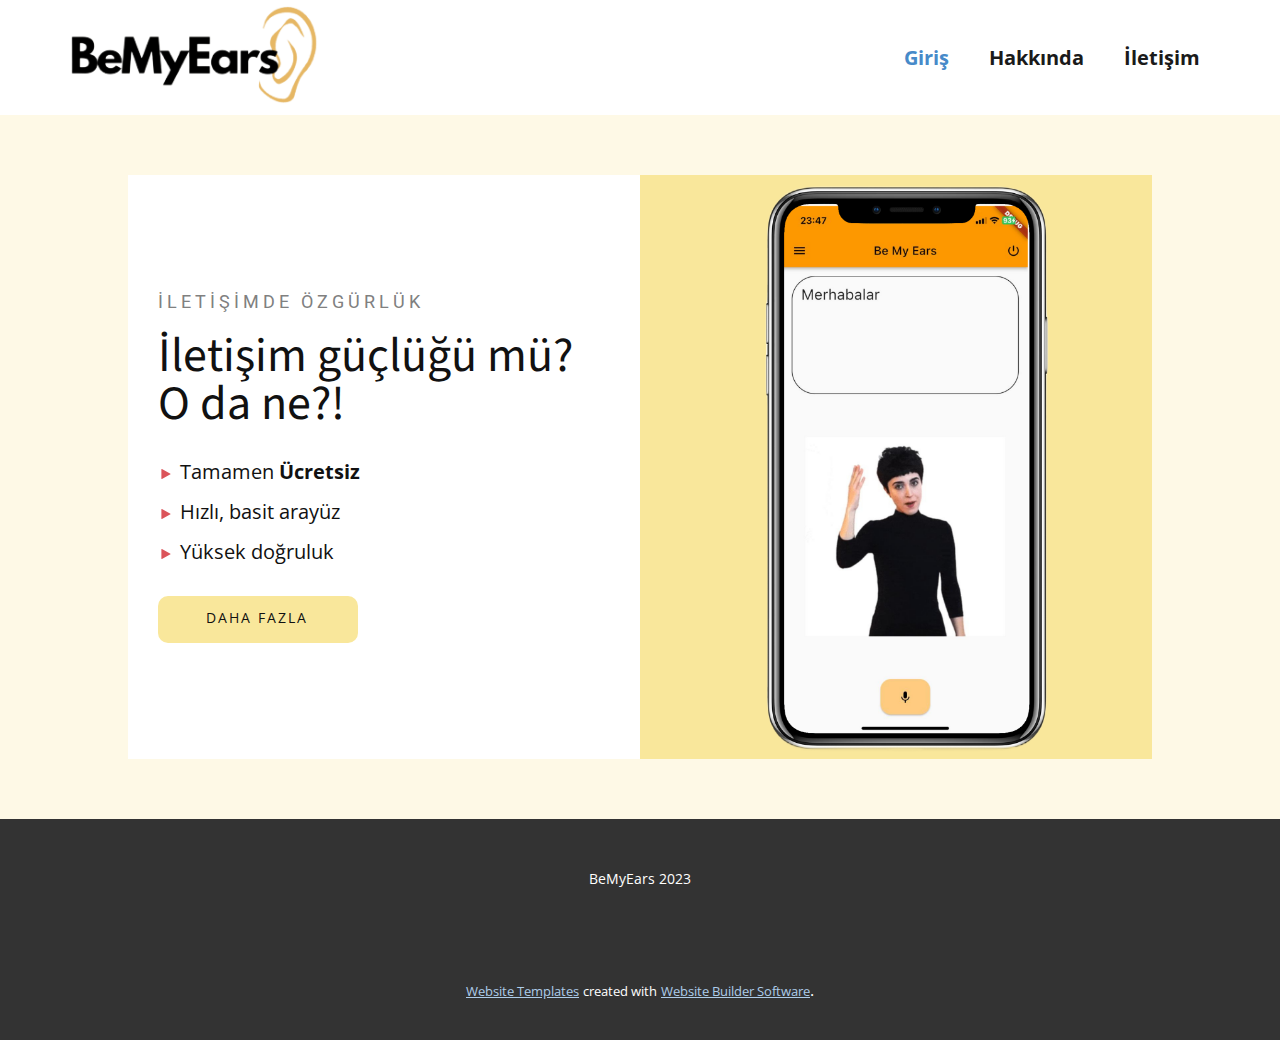
==== index.html @ d0858697 "BeMyEars Website" ====
<!DOCTYPE html>
<html style="font-size: 16px;" lang="tr"><head>
    <meta name="viewport" content="width=device-width, initial-scale=1.0">
    <meta charset="utf-8">
    <meta name="keywords" content="1000+ customer using Our application., INTUITIVE">
    <meta name="description" content="">
    <title>Giriş</title>
    <link rel="stylesheet" href="nicepage.css" media="screen">
<link rel="stylesheet" href="Giriş.css" media="screen">
    <script class="u-script" type="text/javascript" src="jquery.js" defer=""></script>
    <script class="u-script" type="text/javascript" src="nicepage.js" defer=""></script>
    <meta name="generator" content="Nicepage 5.9.6, nicepage.com">
    <link id="u-theme-google-font" rel="stylesheet" href="https://fonts.googleapis.com/css?family=Roboto:100,100i,300,300i,400,400i,500,500i,700,700i,900,900i|Open+Sans:300,300i,400,400i,500,500i,600,600i,700,700i,800,800i">
    <link id="u-page-google-font" rel="stylesheet" href="https://fonts.googleapis.com/css?family=Source+Sans+Pro:200,200i,300,300i,400,400i,600,600i,700,700i,900,900i">
    
    
    <script type="application/ld+json">{
		"@context": "http://schema.org",
		"@type": "Organization",
		"name": "",
		"logo": "images/BephotoAid-removed-background.png"
}</script>
    <meta name="theme-color" content="#478ac9">
    <meta property="og:title" content="Giriş">
    <meta property="og:type" content="website">
  <meta data-intl-tel-input-cdn-path="intlTelInput/"></head>
  <body data-home-page="Giriş.html" data-home-page-title="Giriş" class="u-body u-xl-mode" data-lang="tr"><header class="u-clearfix u-header u-white u-header" id="sec-a7d8"><div class="u-clearfix u-sheet u-sheet-1">
        <a href="https://nicepage.com" class="u-image u-logo u-image-1" data-image-width="269" data-image-height="107">
          <img src="images/BephotoAid-removed-background.png" class="u-logo-image u-logo-image-1">
        </a>
        <nav class="u-menu u-menu-one-level u-offcanvas u-menu-1" data-responsive-from="MD">
          <div class="menu-collapse" style="font-size: 1.25rem; letter-spacing: 0px; font-weight: 700;">
            <a class="u-button-style u-custom-border u-custom-border-color u-custom-borders u-custom-left-right-menu-spacing u-custom-padding-bottom u-custom-text-color u-custom-top-bottom-menu-spacing u-nav-link u-text-active-palette-1-base u-text-hover-palette-2-base" href="#">
              <svg class="u-svg-link" viewBox="0 0 24 24"><use xmlns:xlink="http://www.w3.org/1999/xlink" xlink:href="#menu-hamburger"></use></svg>
              <svg class="u-svg-content" version="1.1" id="menu-hamburger" viewBox="0 0 16 16" x="0px" y="0px" xmlns:xlink="http://www.w3.org/1999/xlink" xmlns="http://www.w3.org/2000/svg"><g><rect y="1" width="16" height="2"></rect><rect y="7" width="16" height="2"></rect><rect y="13" width="16" height="2"></rect>
</g></svg>
            </a>
          </div>
          <div class="u-custom-menu u-nav-container">
            <ul class="u-custom-font u-nav u-spacing-20 u-text-font u-unstyled u-nav-1"><li class="u-nav-item"><a class="u-border-no-bottom u-border-no-left u-border-no-right u-border-no-top u-button-style u-nav-link u-text-active-palette-1-base u-text-grey-90 u-text-hover-palette-2-base" href="Giriş.html" style="padding: 10px;">Giriş</a>
</li><li class="u-nav-item"><a class="u-border-no-bottom u-border-no-left u-border-no-right u-border-no-top u-button-style u-nav-link u-text-active-palette-1-base u-text-grey-90 u-text-hover-palette-2-base" href="Hakkında.html" style="padding: 10px;">Hakkında</a>
</li><li class="u-nav-item"><a class="u-border-no-bottom u-border-no-left u-border-no-right u-border-no-top u-button-style u-nav-link u-text-active-palette-1-base u-text-grey-90 u-text-hover-palette-2-base" href="İletişim.html" style="padding: 10px;">İletişim</a>
</li></ul>
          </div>
          <div class="u-custom-menu u-nav-container-collapse">
            <div class="u-black u-container-style u-inner-container-layout u-opacity u-opacity-95 u-sidenav">
              <div class="u-inner-container-layout u-sidenav-overflow">
                <div class="u-menu-close"></div>
                <ul class="u-align-center u-nav u-popupmenu-items u-unstyled u-nav-2"><li class="u-nav-item"><a class="u-button-style u-nav-link" href="Giriş.html">Giriş</a>
</li><li class="u-nav-item"><a class="u-button-style u-nav-link" href="Hakkında.html">Hakkında</a>
</li><li class="u-nav-item"><a class="u-button-style u-nav-link" href="İletişim.html">İletişim</a>
</li></ul>
              </div>
            </div>
            <div class="u-black u-menu-overlay u-opacity u-opacity-70"></div>
          </div>
        </nav>
      </div></header>
    <section class="u-align-center u-clearfix u-palette-3-light-3 u-section-1" id="carousel_6f52">
      <div class="u-clearfix u-sheet u-sheet-1">
        <div class="u-clearfix u-expanded-width-sm u-expanded-width-xs u-gutter-0 u-layout-wrap u-layout-wrap-1">
          <div class="u-gutter-0 u-layout">
            <div class="u-layout-row">
              <div class="u-align-left u-container-style u-layout-cell u-size-30 u-white u-layout-cell-1">
                <div class="u-container-layout u-valign-middle u-container-layout-1">
                  <h6 class="u-text u-text-default u-text-grey-50 u-text-1">İLETİŞİMDE ÖZGÜRLÜK</h6>
                  <h2 class="u-custom-font u-font-source-sans-pro u-text u-text-2">İletişim güçlüğü mü? O da ne?!</h2>
                  <ul class="u-custom-list u-text u-text-3">
                    <li>
                      <div class="u-list-icon u-text-palette-2-base">
                        <svg class="u-svg-content" viewBox="0 0 415.994 415.994" id="svg-aeac" style="font-size: 0.5em; margin: -0.5em;"><path d="m391.645 193.946-352-192c-4.96-2.688-10.976-2.592-15.808.288-4.864 2.88-7.84 8.128-7.84 13.76v384c0 5.664 2.976 10.88 7.84 13.76 2.496 1.504 5.344 2.24 8.16 2.24 2.656 0 5.28-.672 7.648-1.984l352-192c5.152-2.752 8.352-8.16 8.352-14.016s-3.2-11.264-8.352-14.048z" fill="currentColor"></path></svg>
                      </div>
                    </li>
                    <li>Tamamen <span style="font-weight: 700;">Ücretsiz</span>
                    </li>
                    <li>
                      <div class="u-list-icon u-text-palette-2-base">
                        <svg class="u-svg-content" viewBox="0 0 415.994 415.994" id="svg-aeac" style="font-size: 0.5em; margin: -0.5em;"><path d="m391.645 193.946-352-192c-4.96-2.688-10.976-2.592-15.808.288-4.864 2.88-7.84 8.128-7.84 13.76v384c0 5.664 2.976 10.88 7.84 13.76 2.496 1.504 5.344 2.24 8.16 2.24 2.656 0 5.28-.672 7.648-1.984l352-192c5.152-2.752 8.352-8.16 8.352-14.016s-3.2-11.264-8.352-14.048z" fill="currentColor"></path></svg>
                      </div>Hızlı, basit arayüz
                    </li>
                    <li>
                      <div class="u-list-icon u-text-palette-2-base">
                        <svg class="u-svg-content" viewBox="0 0 415.994 415.994" id="svg-aeac" style="font-size: 0.5em; margin: -0.5em;"><path d="m391.645 193.946-352-192c-4.96-2.688-10.976-2.592-15.808.288-4.864 2.88-7.84 8.128-7.84 13.76v384c0 5.664 2.976 10.88 7.84 13.76 2.496 1.504 5.344 2.24 8.16 2.24 2.656 0 5.28-.672 7.648-1.984l352-192c5.152-2.752 8.352-8.16 8.352-14.016s-3.2-11.264-8.352-14.048z" fill="currentColor"></path></svg>
                      </div>Yüksek doğruluk
                    </li>
                  </ul>
                  <a href="Hakkında.html" class="u-active-grey-80 u-border-none u-btn u-btn-round u-button-style u-hover-grey-80 u-palette-3-light-2 u-radius-10 u-btn-1">Daha Fazla</a>
                </div>
              </div>
              <div class="u-container-style u-layout-cell u-palette-3-light-2 u-shape-rectangle u-size-30 u-layout-cell-2">
                <div class="u-container-layout u-valign-top u-container-layout-2">
                  <img class="u-image u-image-contain u-image-default u-image-1" src="images/Adsztasarm30photoAid-removed-background.png" alt="" data-image-width="1080" data-image-height="1920">
                </div>
              </div>
            </div>
          </div>
        </div>
      </div>
    </section>
    
    
    <footer class="u-align-center u-clearfix u-footer u-grey-80 u-footer" id="sec-2811"><div class="u-clearfix u-sheet u-sheet-1">
        <p class="u-small-text u-text u-text-variant u-text-1">BeMyEars 2023</p>
      </div></footer>
    <section class="u-backlink u-clearfix u-grey-80">
      <a class="u-link" href="https://nicepage.com/website-templates" target="_blank">
        <span>Website Templates</span>
      </a>
      <p class="u-text">
        <span>created with</span>
      </p>
      <a class="u-link" href="" target="_blank">
        <span>Website Builder Software</span>
      </a>. 
    </section>
  
</body></html>
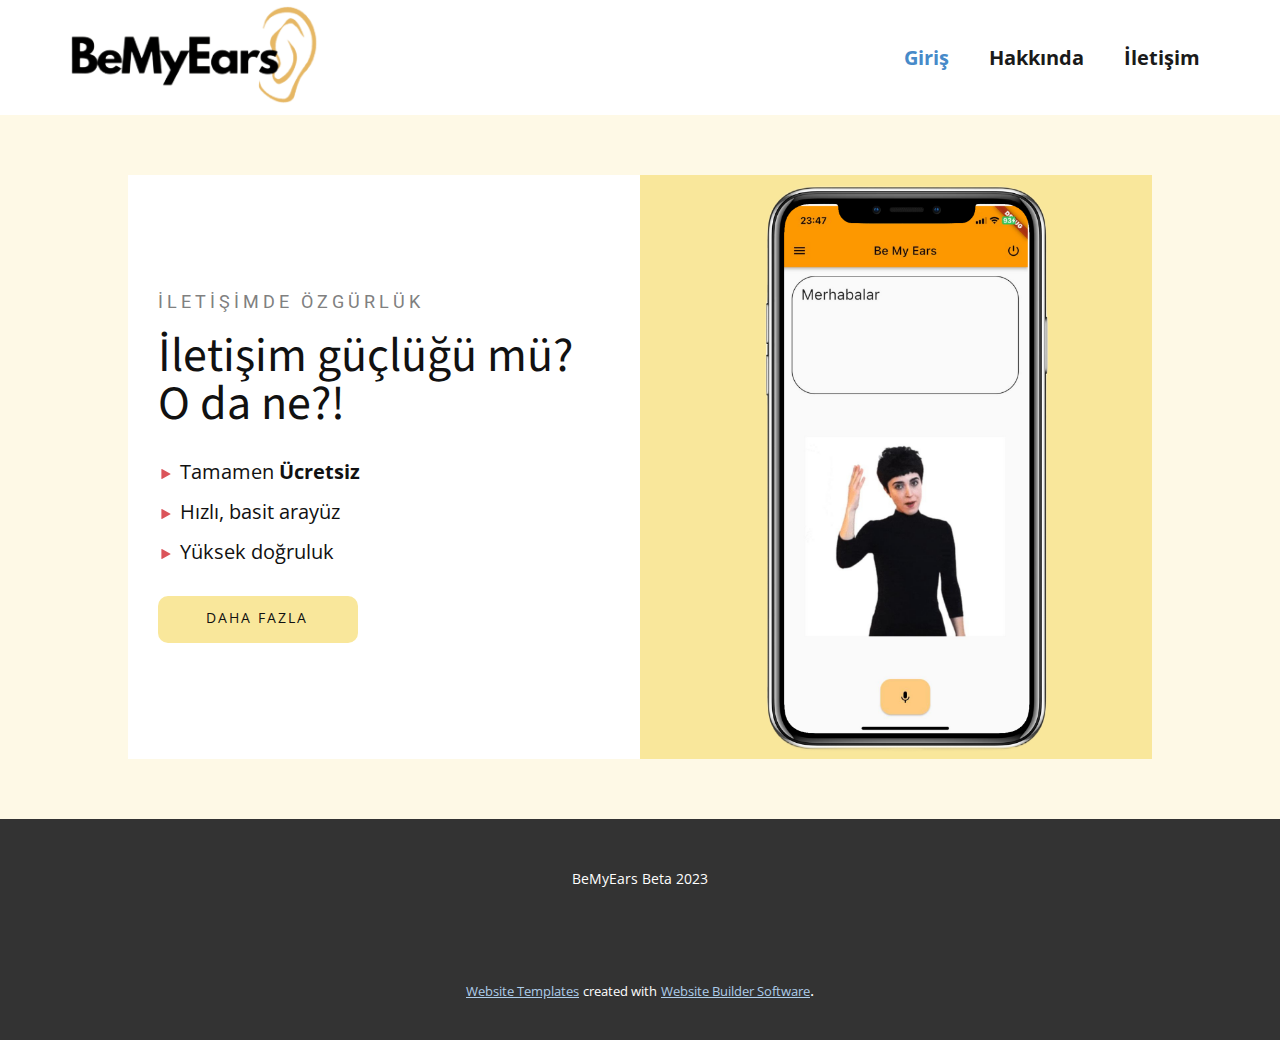
==== commit 2cf01d4b: "fix1" ====
--- a/index.html
+++ b/index.html
@@ -18,15 +18,17 @@
 		"@context": "http://schema.org",
 		"@type": "Organization",
 		"name": "",
-		"logo": "images/BephotoAid-removed-background.png"
+		"logo": "images/LOGO.png"
 }</script>
-    <meta name="theme-color" content="#478ac9">
+    <meta name="theme-color" content="#c97947">
+    <meta name="color" content="#c97947">
+    
     <meta property="og:title" content="Giriş">
     <meta property="og:type" content="website">
   <meta data-intl-tel-input-cdn-path="intlTelInput/"></head>
   <body data-home-page="Giriş.html" data-home-page-title="Giriş" class="u-body u-xl-mode" data-lang="tr"><header class="u-clearfix u-header u-white u-header" id="sec-a7d8"><div class="u-clearfix u-sheet u-sheet-1">
-        <a href="https://nicepage.com" class="u-image u-logo u-image-1" data-image-width="269" data-image-height="107">
-          <img src="images/BephotoAid-removed-background.png" class="u-logo-image u-logo-image-1">
+        <a href="Giriş.html" class="u-image u-logo u-image-1" data-image-width="269" data-image-height="107">
+          <img src="images/LOGO.png" class="u-logo-image u-logo-image-1">
         </a>
         <nav class="u-menu u-menu-one-level u-offcanvas u-menu-1" data-responsive-from="MD">
           <div class="menu-collapse" style="font-size: 1.25rem; letter-spacing: 0px; font-weight: 700;">
@@ -89,7 +91,7 @@
               </div>
               <div class="u-container-style u-layout-cell u-palette-3-light-2 u-shape-rectangle u-size-30 u-layout-cell-2">
                 <div class="u-container-layout u-valign-top u-container-layout-2">
-                  <img class="u-image u-image-contain u-image-default u-image-1" src="images/Adsztasarm30photoAid-removed-background.png" alt="" data-image-width="1080" data-image-height="1920">
+                  <img class="u-image u-image-contain u-image-default u-image-1" src="images/APP.png" alt="" data-image-width="1080" data-image-height="1920">
                 </div>
               </div>
             </div>
@@ -100,7 +102,7 @@
     
     
     <footer class="u-align-center u-clearfix u-footer u-grey-80 u-footer" id="sec-2811"><div class="u-clearfix u-sheet u-sheet-1">
-        <p class="u-small-text u-text u-text-variant u-text-1">BeMyEars 2023</p>
+        <p class="u-small-text u-text u-text-variant u-text-1">BeMyEars Beta 2023</p>
       </div></footer>
     <section class="u-backlink u-clearfix u-grey-80">
       <a class="u-link" href="https://nicepage.com/website-templates" target="_blank">
--- a/Giriş.css
+++ b/Giriş.css
@@ -159,4 +159,5 @@
   .u-section-1 .u-layout-cell-2 {
     min-height: 388px;
   }
-}+}
+
